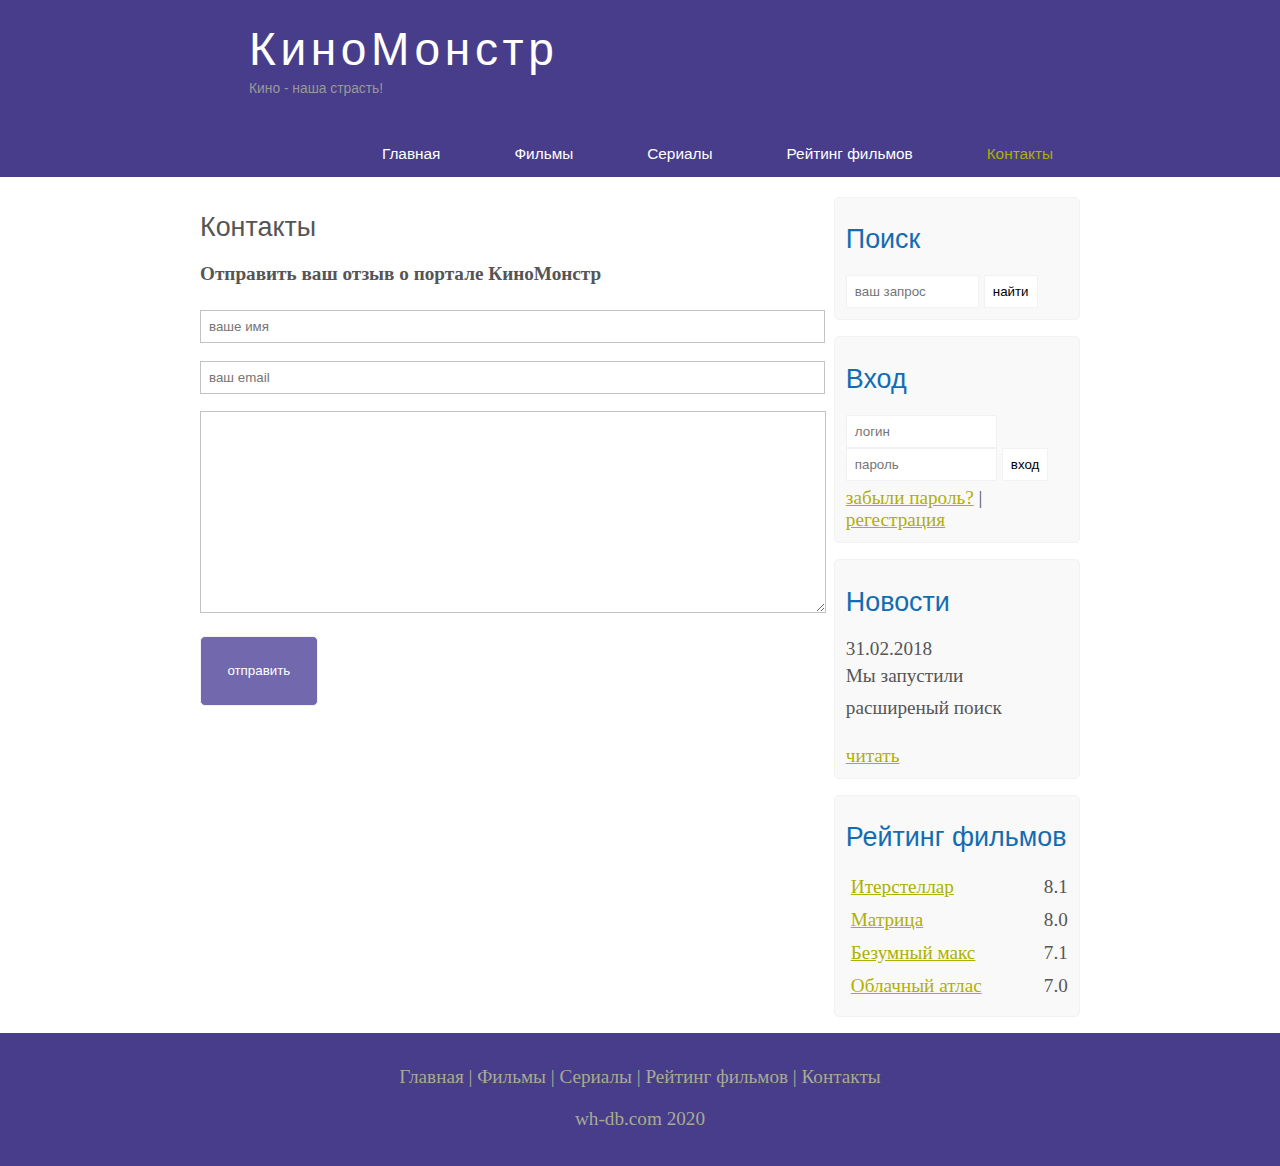
==== contacts.html @ a18c8a82 "Почти готово" ====
<!DOCTYPE html>
<html lang="en">
<head>
	<meta charset="UTF-8">
	<meta name="viewport" content="width=device-width, initial-scale=1.0">
	<title>КиноМонстр</title>
	<meta name="description" content="Киномонстр - это портал о кино">
	<meta name="keywords" content="фильмы, фильмы онлайн, hd">
	<link rel="stylesheet" href="assets/css/style.css">
</head>
<body>
	<div class="main">
		<div class="header">
			<div class="logo">
				<div class="logo_text">
					<h1><a href="/">КиноМонстр</a></h1>
					<h2>Кино - наша страсть!</h2>
				</div>
			</div>
			<div class="menubar">
				<ul class="menu">
					<li><a href="index.html">Главная</a></li>
					<li><a href="films.html">Фильмы</a></li>
					<li><a href="films.html">Сериалы</a></li>
					<li><a href="reting.html">Рейтинг фильмов</a></li>
					<li class="selected"><a href="contacts.html">Контакты</a></li>
					
				</ul>
			</div>
		</div>
		<div class="site_content">
			<div class="sidebar_container">
				<div class="sidebar">
					<h2>Поиск</h2>
					<form method="post" action="#" id="search_form">
						<input type="search" name="search_field" placeholder="ваш запрос" />
						<input type="submit" class="btn" value="найти" />
					</form>
				</div>
				<div class="sidebar">
					<h2>Вход</h2>
					<form method="post" action="#" id="login"></form>
					<input type="text" name="login_field" placeholder="логин" />
					<input type="password" name="password_field" placeholder="пароль" />
					<input type="submit" class="btn" value="вход" />
					<div class="lables_passreg_text"></div>
					<span><a href="#">забыли пароль?</a></span> | <span><a href="#">регестрация</a></span>
				</div>
				<div class="sidebar">
					<h2>Новости</h2>
					<span>31.02.2018</span>
					<p>Мы запустили расширеный поиск</p>
					<a href="#">читать</a>
				</div>
				<div class="sidebar">
					<h2>Рейтинг фильмов</h2>
					<ul>
						<li><a href="#">Итерстеллар</a><span class="rating_sidebar">8.1</span></li>
						<li><a href="#">Матрица</a><span class="rating_sidebar">8.0</span></li>
						<li><a href="#">Безумный макс</a><span class="rating_sidebar">7.1</span></li><li><a href="#">Облачный атлас</a><span class="rating_sidebar">7.0</span></li>
					</ul>
				</div>
			</div>
			
			<h2>Контакты</h2>

			<h5>Отправить ваш отзыв о портале КиноМонстр</h5>
			
			<div class="contacts">
				<form method="post" action="#" id="review">
					<input type="text" name="review_name" placeholder="ваше имя">
					<input type="text" name="review_email" placeholder="ваш email">
					<textarea name="review_text"></textarea>
					<input type="submit"  value="отправить">
				</form>
			</div>
		</div>	
	</div>
	<div class="footer">
			<p>
				<a href="index.html">Главная</a> |
				<a href="films.html">Фильмы</a> |
				<a href="serias.html">Сериалы</a> |
				<a href="reting.html">Рейтинг фильмов</a> |
				<a href="contacts.html">Контакты</a> 
			</p>
			<p>wh-db.com 2020</p>
		</div>
</body>
</html>
---- assets/css/style.css ----
*{
	margin: 0;
	padding: 0;
}
body{
	font-size: 1.2em;
	background-color: #fff;
	color: #555;
}
p{
	padding: 0 0 20px 0;
	line-height: 1.7em;
}

input[type="text"], input[type="password"], input[type="search"]{
	color: #5d5d5d;
	width: 60%;
	padding: 8px;
}

input, textarea{
	outline: none;
	border: none;
	border: solid 1px #f2f2f2;
}

h1, h2{
	font: normal 170% 'century gothic', arial;
	margin: 0 0 15px 0;
	padding: 15px 0 5px 0;
}

	h2{
		font-size: 140%;
	}
	h5{
		font-size: 100%;
		padding-bottom: 25px;
	}

	a, a:hover{
		outline: none;
		text-decoration: underline;
		color: #aeb002;
	}

	ul {
		margin: 2px 0 22px 17px;
	}

	ul li{
		margin: 0 0 6px 0;
		padding: 0 0 4px 5px;
		line-height: 1.5em;
	}

	hr{
		border: solid 1px #f3f3f3;
	}


.header{
	background-color: darkslateblue;
	height: 177px;
	font-size: 0.8em;
	margin-left: 0px;
	margin-right: 0px;
	min-width: 900px;

}

.main, .logo, .menubar, .site_content, .footer{
	margin-left: auto;
	margin-right: auto;

}
.logo{
	width: 800px;
	padding-bottom: 40px;
}
.logo h1, .logo h2{
	font: normal 300% 'century gothic', arial, sans-serif;
	margin: 0 0 0 9px;
}
.logo_text h1, .logo_text h1 a, .logo_text h1 a:hover{
	padding: 22px 0 0 0;
	color: #fff;
	letter-spacing: 0.1em;
	text-decoration: none;

}
.logo_text h2{
	font-size: 0.9em;
	padding: 4px 0 0 0;
	color: #999;
}
.menubar{
	width: 900px;
	height: 46px;
}

ul.menu{
	float: right;
}

ul.menu li{
	float: left;
	padding: 0 0 0 9px;
	list-style: none;;
	margin: 1px 2px 0 0;
}

ul.menu li a{
	font: normal 100% 'trebuchet ms', sans-serif;
	display: block;
	height: 20px;
	padding: 6px 35px 5px 28px;
	color: #fff;
	text-decoration: none;
}

ul.menu li.selected a{
	color: #aeb002;
}

ul.menu li a:hover {
	color: #e4ec04;
}
.site_content{
	width: 880px;
	overflow: hidden;
	margin: 20px auto 0 auto;
	background-color: white;
}

.sidebar_container{
	float: right;
	width: 224px;
}

.sidebar{
	float: right;
	width: 222px;
	padding: 5%;
	margin: 0 0 16px 0;
	border: solid 1px #f2f2f2;
	border-radius: 5px;
	background-color: #f9f9f9;
}

.btn {
	padding: 8px;
	background-color: white;
	cursor: pointer;
}

.sidebar h2{
	color: #136cb2;
}

.lables_passreg_text{
	font-size: 0.7em;
	margin-top: 3%;
	margin-left: 2%;
}

.sidebar ul{
	margin: 0;
}
.sidebar ul li{
	list-style-type: none;
	margin: 0 0 0 0;
}

.sidebar .rating_sidebar{
	float: right;
}
.content{
	text-align: left;
	width: 620px;
	padding: 0 0 0 5px;
	float: left;
}
.content a{
	text-decoration: none;
}
.films_block{
	margin-bottom: 5%;

}
.films_block img{
	border-radius: 5px;
	border: solid 5px #dad7d5;
	width: 22.5%;
}

.posts .posts_content{
	font-size: 0.8em;
}

.info_film_page{
	margin-top: 2%;
	margin-bottom: 4%
}

.info_film_page .label{
	font-size: 1.2em;	
}
.info_film_page .value{
	font-size: 1em;	
	color: #49945a;
	margin-right: 3%;
}

.description_film{
	margin-bottom: 15%;

}
.description_film img{
	float: left;
	margin-right: 2%;
	border-radius: 5px;
	border: solid 5px #dad7d5;
}

.reviews{
	margin-bottom: 4%;
	font-size: 0.9em;

}

.reviews .review_name{
	background-color: #7268ad;
	color: white;
	padding: 1%; 
	border-top-left-radius: 5px;
	border-top-right-radius: 5px;
}
.reviews .review_text{
	padding-top: 2%;
	padding-bottom: 2%;
	padding-left: 2%;

}
.send{
	margin-bottom: 4%;
}
.send input[type= "text"], textarea{
	border: solid 1px #c3c3c3;
	margin-bottom: 2%;
}
.send input[type="text"]{
	width: 98%;
}
.send textarea{
	width: 624px;
	height: 200px;
}
.send input[type="submit"]{
	background-color: #7268ad;
	padding: 3%;
	color: white;
	border-radius: 5px;
} 

.contacts{
	margin-bottom: 4%;
}

.contacts input[type= "text"], textarea{
	border: solid 1px #c3c3c3;
	margin-bottom: 2%;

}
.contacts input[type="text"]{
	width: 69%;
}

.contacts textarea{
	width: 624px;
	height: 200px;
}

.contacts input[type="submit"]{
	background-color: #7268ad;
	padding: 3%;
	color: white;
	border-radius: 5px;
} 
.info_film{
	margin-bottom: 5%;
	background-color: #f9f9f9;
	padding: 5%;
	height:  270px;
}

.info_film img{
	float: left;
	margin-right: 2%;
	border-radius: 5px;
	border: solid 5px #dad7d5;
	width: 25%;
}
.button{
	background-color: #7268ad;
	padding: 2%;
	color: white;
	border-radius: 5px;
	float: right;
	margin-top: 5%;
	clear: both;
	font-size: 0.8em;
}

.buttom a{
	color: white;
}

table{
	width: 100%;
	border: solid 1px #f4f4f4;
}

td{
	padding: 2%;
	border: solid 1px #f4f4f4;
}

td img{
	width: 60px;
	vertical-align: middle;
}

.center{
	text-align: center;
}

.reting{
	font-weight: bold;
}


.footer{
	width: 100%;
	height: 100px;
	padding: 28px 0 5px 0;
	text-align: center;
	background-color: darkslateblue;
	color: #a8aa94;
	margin-left: 0px;
	margin-right: 0px;
	min-width: 900px;
}

.footer a{
	color: #a8aa94;
	text-decoration: none;
}

.footer a:hover{
	color: #fff;
	text-decoration: none;
}

.footer p{
	padding: 0 0 10px 0;
}

/* CSS mobile*/

@media only screen 
and (min-device-width: 320px)
and (max-device-width: 568px)   {
   .header {
    background-color: #257965;
    min-width: 100%;
    height: 20%;
    text-align: center;
   }
   .logo{
    width: 100%;
   }
   .site_content {
    width: 100%;
   }
   .site_content{
    width: 100%;
   }
   .menubar{
    width: 100%;
    height: 100%;
   }
   .contact{
    width: 100%;
    text-align: center;
   }
   .site_content{
    width: 100%;
    text-align: center;
   }
   .sidebar_container{
    display: none;
   }
   .footer{
    display: none;
   }
   ul.menu{
    float: none;
   }
   ul.menu li{
    margin: 0;
    padding: 0;
    float: none;
   }
   .logo h1{
    font: normal 235% 'century gothic',arial,sans-serif;
   }
   .logo h2{
    font: normal 100% 'century gothic',arial,sans-serif;
    color:white;
   }
   .content h1,h2{
    font: normal 100% 'century gothic',arial
   }
   .films_block img{
    width: 43%;
   }
   .posts_content p{
    line-height: 1.5em;
    padding: 3%;
    text-align: left;
   }
   .posts p{
    font-size: 120%;
   }
   .info_film {
    float: none;
    height: 100%;
   }
   .info_film img{
    width: 90%;
    margin-bottom: 5%;
   }
   .button{
    float: none;
   }
   table{
    display: block;
   }
   th{
    font-size: 75%;
   }
   td{
    padding: 0;
    margin: 0;
    font-size: 95%;
    text-align: left;
   }
   iframe{
    width: 88%;
    height: 100%;
   }
   .description_film {
    width: 90%;
    text-align: left;
    margin-left: 2%;
   }
   .description_film img{
    float: none;
    width: 73%;
    display: block;
    margin: 0;
    padding: 0;
    margin-left: 11%;
    margin-bottom: 7%;
   }
   .reviews{
    text-align: left;
    width: 96%;
   }
   .send input[type="text"]{
    width: 80%;
   }
   .send texrarea {
    width: 85%;
   }
}
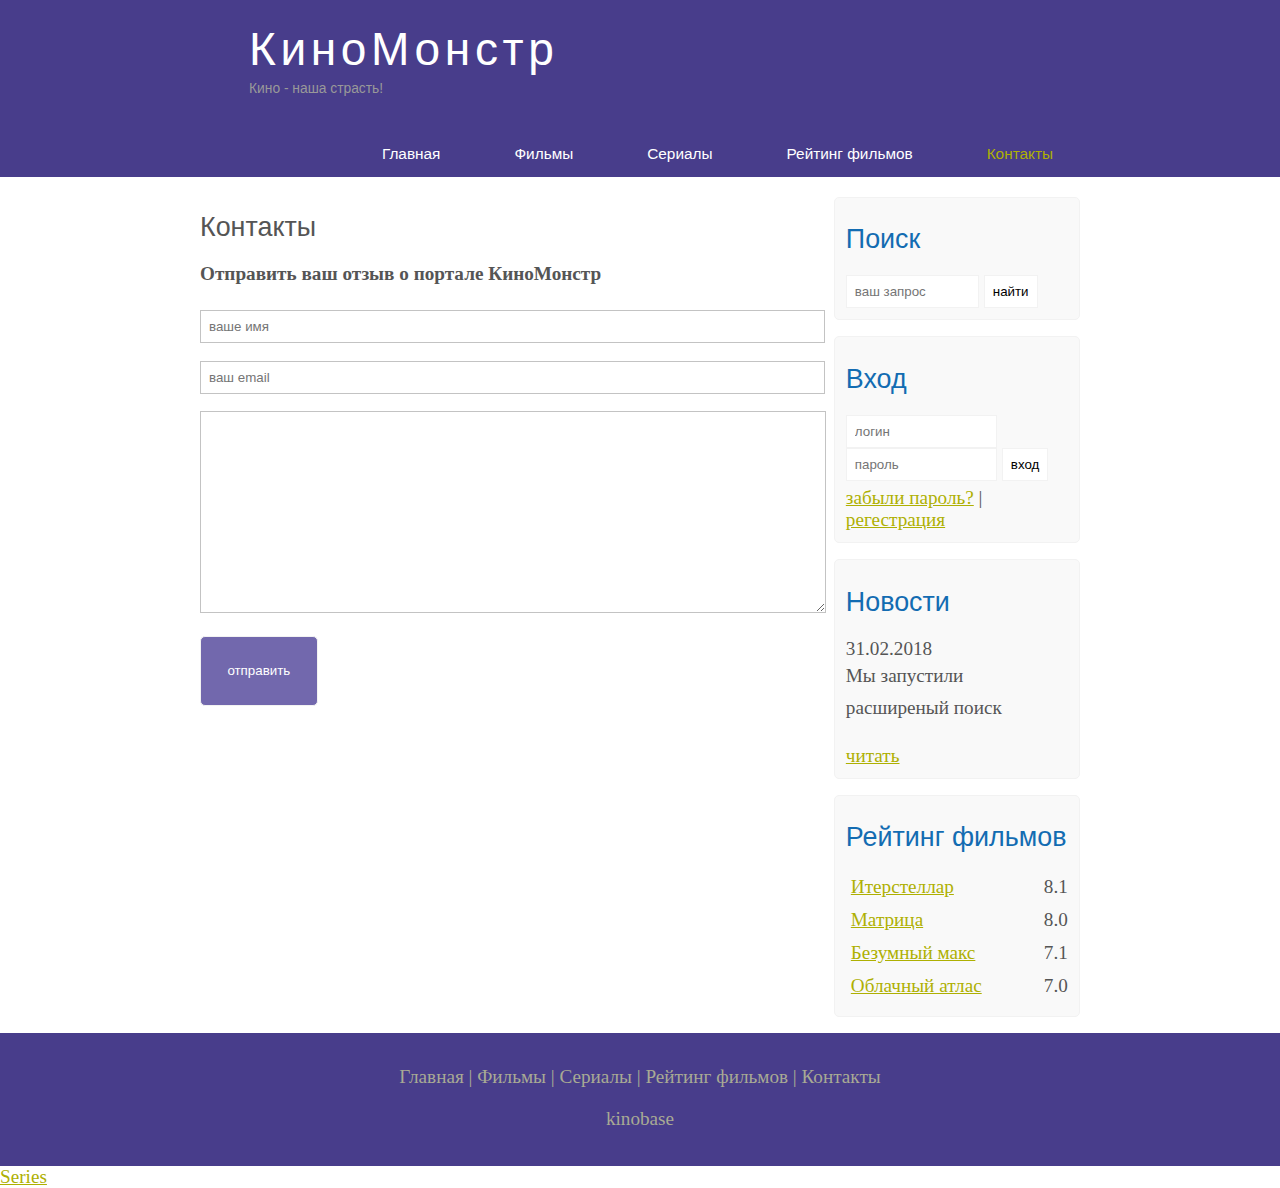
==== commit eefa4184: "Kontroltoo" ====
--- a/contacts.html
+++ b/contacts.html
@@ -21,7 +21,7 @@
 				<ul class="menu">
 					<li><a href="index.html">Главная</a></li>
 					<li><a href="films.html">Фильмы</a></li>
-					<li><a href="films.html">Сериалы</a></li>
+					<li><a href="films2.html">Сериалы</a></li>
 					<li><a href="reting.html">Рейтинг фильмов</a></li>
 					<li class="selected"><a href="contacts.html">Контакты</a></li>
 					
@@ -80,11 +80,14 @@
 			<p>
 				<a href="index.html">Главная</a> |
 				<a href="films.html">Фильмы</a> |
-				<a href="serias.html">Сериалы</a> |
+				<a href="films2.html">Сериалы</a> |
 				<a href="reting.html">Рейтинг фильмов</a> |
 				<a href="contacts.html">Контакты</a> 
 			</p>
-			<p>wh-db.com 2020</p>
+			<p>kinobase</p>
+		</div>
+		<div class="series-tab">
+			<a href="#series">Series</a>
 		</div>
 </body>
 </html>--- a/assets/css/style.css
+++ b/assets/css/style.css
@@ -217,6 +217,45 @@
 
 }
 .description_film img{
+	float: left;
+	margin-right: 2%;
+	border-radius: 5px;
+	border: solid 5px #dad7d5;
+}
+
+.serias_block{
+	margin-bottom: 5%;
+
+}
+.serias_block img{
+	border-radius: 5px;
+	border: solid 5px #dad7d5;
+	width: 22.5%;
+}
+
+.posts .posts_content{
+	font-size: 0.8em;
+}
+
+.info_serias_page{
+	margin-top: 2%;
+	margin-bottom: 4%
+}
+
+.info_serias_page .label{
+	font-size: 1.2em;	
+}
+.info_serias_page .value{
+	font-size: 1em;	
+	color: #49945a;
+	margin-right: 3%;
+}
+
+.description_serias{
+	margin-bottom: 15%;
+
+}
+.description_serias img{
 	float: left;
 	margin-right: 2%;
 	border-radius: 5px;
